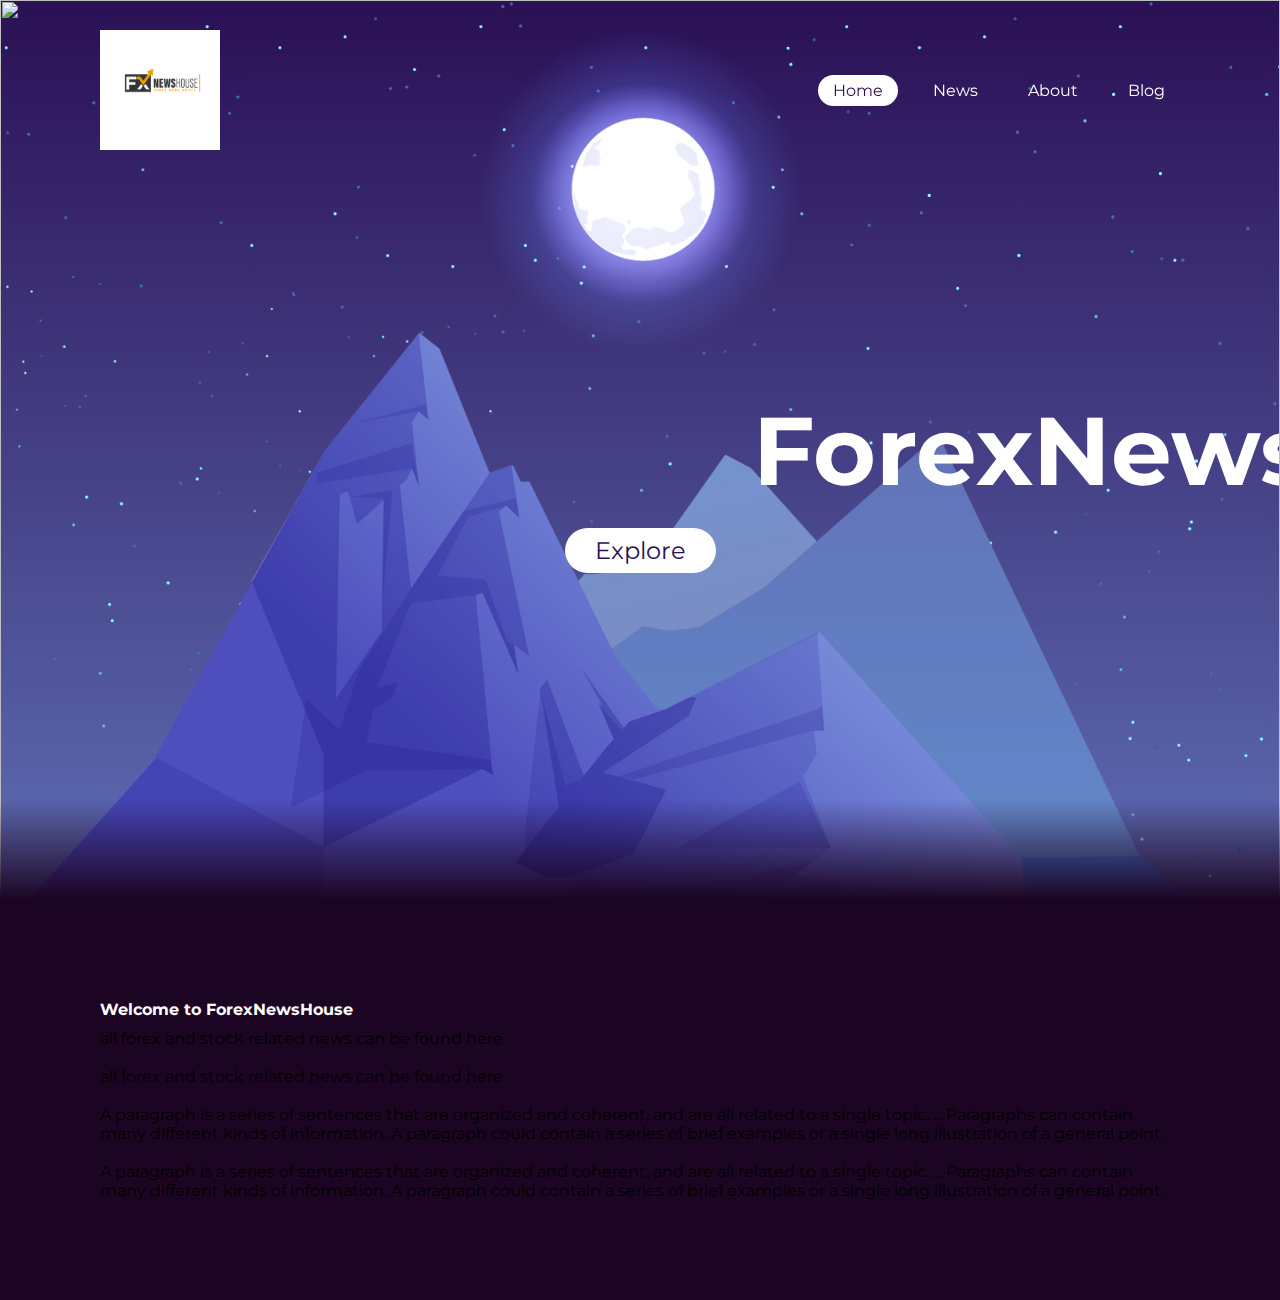
==== Project 2/FNH_Homepage.html @ a7e23f53 "HomePage" ====
﻿<!DOCTYPE html>
<html>
<link rel="stylesheet" href="FNH.css" />
<head>
    <meta charset="utf-8" />
    <title>ForexNewsHouse</title>
</head>
<body>
    
    
    <header>
        <img class="logo" src="WebsiteLogo.jpeg" height="120" width="120" />
        <ul class="nav_links">
            <li><a href="#" class="active">Home</a></li>
            <li><a href="#">News</a></li>
            <li><a href="#">About</a></li>
            <li><a href="#">Blog</a></li>
        </ul>
    </header>
    <section>
        <img src="stars.png" id="stars">
        <img src="moon.png" id="moon">
        <img src="mountains_behind.png" id="mountains_behind">
        <h2 id="text">ForexNewsHouse</h2>
        <a href="#sec" id="btn">Explore</a>
        <img src="" id="mountains_front">

    </section>

    <div class="sec" id="sec">
        <h2>Welcome to ForexNewsHouse</h2>
        <p>all forex and stock related news can be found here<br><br>all forex and stock related news can be found here<br><br>A paragraph is a series of sentences that are organized and coherent, and are all related to a single topic. ... Paragraphs can contain many different kinds of information. A paragraph could contain a series of brief examples or a single long illustration of a general point.<br><br>A paragraph is a series of sentences that are organized and coherent, and are all related to a single topic. ... Paragraphs can contain many different kinds of information. A paragraph could contain a series of brief examples or a single long illustration of a general point.</p>
    </div>

    <script>
        let stars = document.getElementById('stars');
        let moon = document.getElementById('moon');
        let mountains_behind = document.getElementById('mountains_behind');
        let text = document.getElementById('text');
        let btn = document.getElementById('btn');
        let mountains_front = document.getElementById('mountains_front');
        let header = document.querySelector('header');


        window.addEventListener('scroll', function () {
            let value = window.scrollY;
            stars.style.left = value * 0.25 + 'px';
            moon.style.top = value * 1.05 + 'px';
            mountains_behind.style.top = value * 0.5 + 'px';
            mountains_front.style.top = value * 0 + 'px';
            text.style.marginRight = value * 4 + 'px';
            text.style.marginTop = value * 1.5 + 'px';
            btn.style.marginTop = value * 1.5 + 'px';
            header.style.top = value * 0.5 + 'px';
        })
    </script>
</body>
</html>
---- Project 2/FNH.css ----
﻿@import url('https://fonts.googleapis.com/css2?family=Montserrat:wght@500&display=swap');

* {
    margin: 0;
    padding: 0;
    box-sizing: border-box;
    font-family: "Montserrat",sans-serif;
    scroll-behavior:smooth;
}
body {
    min-height:100vh;
    overflow-x:hidden;
    background: linear-gradient(#2b1055,#7597de);
}



header {
    position: absolute;
    top: 0;
    left: 0;
    width: 100%;
    padding: 30px 100px;
    display: flex;
    justify-content: space-between;
    align-items: center;
    z-index:10000;
}

header .logo{
    color: #fff;
    font-weight:700;
    text-decoration:none;
    font-size:2em;
    text-transform:uppercase;
    letter-spacing: 2px;
    
}

header ul{
    display:flex;
    justify-content:center;
    align-items:center;
}

header ul li{
    list-style:none;
    margin-left:20px;
}

header ul li a
{
    text-decoration:none;
    padding: 6px 15px;
    color: #fff;
    border-radius: 20px;
}

    header ul li a:hover,
    header ul li a.active
    {
        background: #fff;
        color: #2b1055;
    }

    section{
     position:relative;
     width:100%;
    height:100vh;
    padding:100px;
    display:flex;
    justify-content: center;
    align-items: center;
    overflow:hidden;
    }

    section:before
    {
        content:'';
        position:absolute;
        bottom:0;
        width:100%;
        height:100px;
        background: linear-gradient(to top,#1c0522,transparent);
        z-index:1000;


    }

    section img{
        position:absolute;
        top:0;
        left:0;
        width:100%;
        height:100%;
        object-fit:cover;
        pointer-events:none;
    }

    section img#moon{
        mix-blend-mode:screen;
    }

        section img#mountains_front {
            z-index: 10;
        }

    #text{
        position:absolute;
        right: -350px;
        color: #fff;
        white-space: nowrap;
        font-size:7.5vw;
        z-index:9;
    }

    #btn
    {
        text-decoration:none;
        display:inline-block;
        padding: 8px 30px;
        border-radius:40px;
        background: #fff;
        color:#2b1055;
        font-size: 1.5em;
        z-index:9;
        transform:translateY(100px);
    }

    .sec{
        position:relative;
        padding:100px;
        background:#1c0522;
    }

.sec h2 {
   font-size: 3.5em;
   margin-bottom:10px;
   color:#fff;
}

.sec h2 {
  font-size: 1em;
  color: #fff;
        }
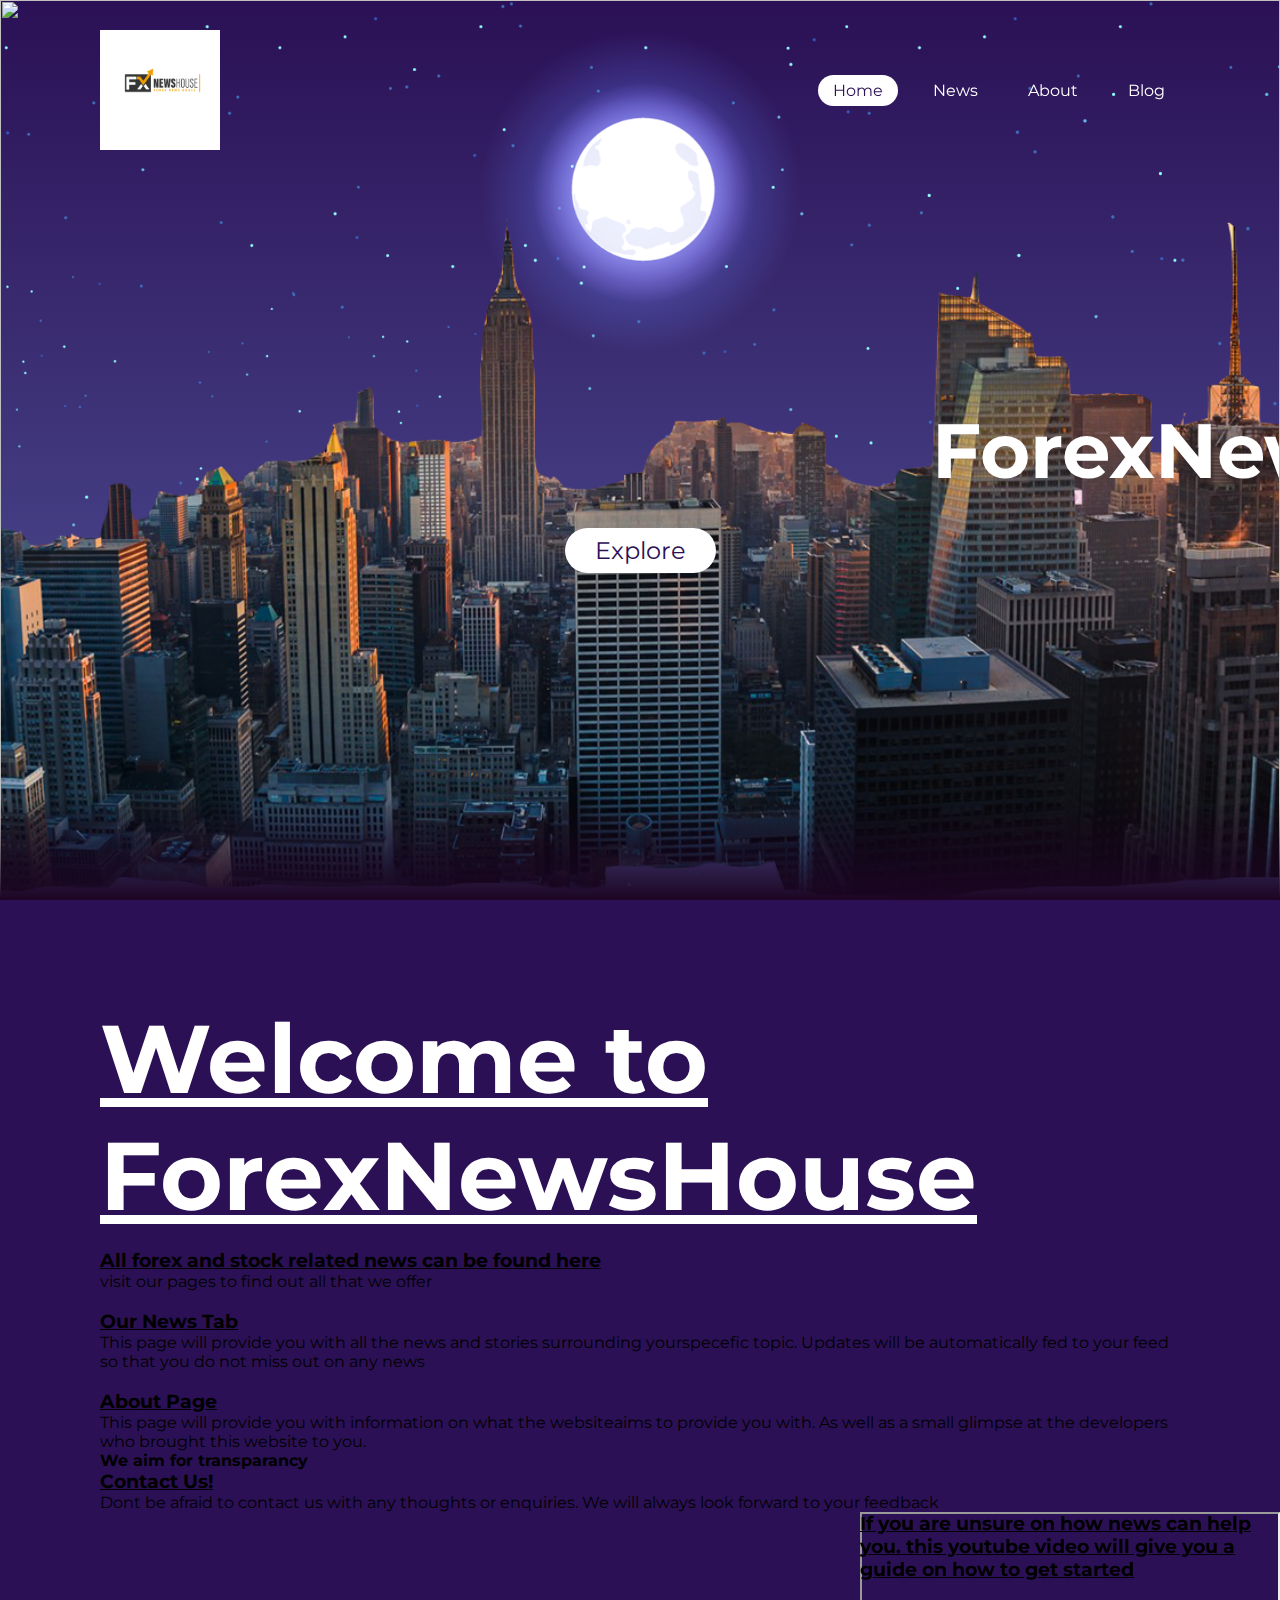
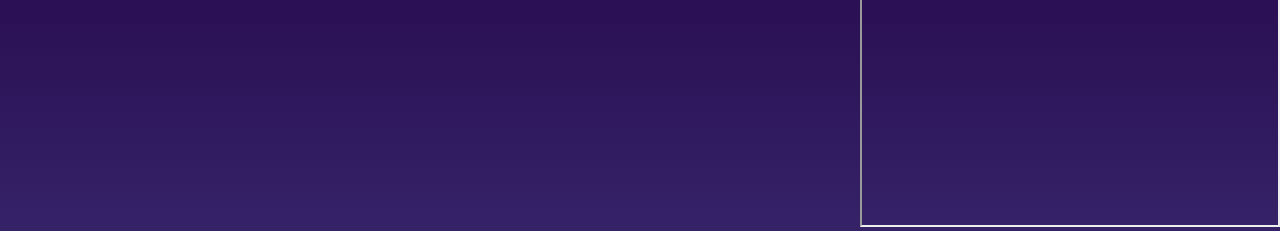
==== commit d15e9a9f: "homepage css" ====
--- a/Project 2/FNH_Homepage.html
+++ b/Project 2/FNH_Homepage.html
@@ -1,6 +1,6 @@
 ﻿<!DOCTYPE html>
 <html>
-<link rel="stylesheet" href="FNH.css" />
+<link rel="stylesheet" href="FnhHomepage.css" />
 <head>
     <meta charset="utf-8" />
     <title>ForexNewsHouse</title>
@@ -19,18 +19,36 @@
     </header>
     <section>
         <img src="stars.png" id="stars">
-        <img src="moon.png" id="moon">
-        <img src="mountains_behind.png" id="mountains_behind">
+        <div class="moon">
+            <img src="moon.png" id="moon">
+        </div>
+        <img src="NY.png" id="mountains_behind">
         <h2 id="text">ForexNewsHouse</h2>
         <a href="#sec" id="btn">Explore</a>
         <img src="" id="mountains_front">
 
     </section>
+    <div class="intro">
+        <div class="sec" id="sec">
+            <h2>Welcome to ForexNewsHouse</h2>
+            <h3>All forex and stock related news can be found here</h3>
+            <p>visit our pages to find out all that we offer<br><br></p>
+            <h3>Our News Tab</h3>
+            <p>This page will provide you with all the news and stories surrounding yourspecefic topic. Updates will be automatically fed to your feed so that you do not miss out on any news</p>
+            <br>
+            <h3>About Page</h3>
+            <p>This page will provide you with information on what the websiteaims to provide you with. As well as a small glimpse at the developers who brought this website to you.</p>
+            <h4>We aim for transparancy</h4>
+            <h3>Contact Us!</h3>
+            <p>Dont be afraid to contact us with any thoughts or enquiries. We will always look forward to your feedback</p>
+            <div class="YT">
+                <h3>If you are unsure on how news can help you. this youtube video will give you a guide on how to get started</h3>
+                <iframe width="420" height="315"
+                        src="https://youtu.be/VhP2AGHsFz8">
+                </iframe>
+            </div>
 
-    <div class="sec" id="sec">
-        <h2>Welcome to ForexNewsHouse</h2>
-        <p>all forex and stock related news can be found here<br><br>all forex and stock related news can be found here<br><br>A paragraph is a series of sentences that are organized and coherent, and are all related to a single topic. ... Paragraphs can contain many different kinds of information. A paragraph could contain a series of brief examples or a single long illustration of a general point.<br><br>A paragraph is a series of sentences that are organized and coherent, and are all related to a single topic. ... Paragraphs can contain many different kinds of information. A paragraph could contain a series of brief examples or a single long illustration of a general point.</p>
-    </div>
+        </div>
 
     <script>
         let stars = document.getElementById('stars');
--- a/Project 2/FnhHomepage.css
+++ b/Project 2/FnhHomepage.css
@@ -0,0 +1,159 @@
+﻿@import url('https://fonts.googleapis.com/css2?family=Montserrat:wght@500&display=swap');
+
+* {
+    margin: 0;
+    padding: 0;
+    box-sizing: border-box;
+    font-family: "Montserrat",sans-serif;
+    scroll-behavior: smooth;
+}
+
+body {
+    min-height: 100vh;
+    overflow-x: hidden;
+    background: linear-gradient(#2b1055,#7597de);
+}
+
+
+
+header {
+    position: absolute;
+    top: 0;
+    left: 0;
+    width: 100%;
+    padding: 30px 100px;
+    display: flex;
+    justify-content: space-between;
+    align-items: center;
+    z-index: 10000;
+}
+
+    header .logo {
+        color: #fff;
+        font-weight: 700;
+        text-decoration: none;
+        font-size: 2em;
+        text-transform: uppercase;
+        letter-spacing: 2px;
+    }
+
+    header ul {
+        display: flex;
+        justify-content: center;
+        align-items: center;
+    }
+
+        header ul li {
+            list-style: none;
+            margin-left: 20px;
+        }
+
+            header ul li a {
+                text-decoration: none;
+                padding: 6px 15px;
+                color: #fff;
+                border-radius: 20px;
+            }
+
+                header ul li a:hover,
+                header ul li a.active {
+                    background: #fff;
+                    color: #2b1055;
+                }
+
+section {
+    position: relative;
+    width: 100%;
+    height: 100vh;
+    padding: 100px;
+    display: flex;
+    justify-content: center;
+    align-items: center;
+    overflow: hidden;
+}
+
+    section:before {
+        content: '';
+        position: absolute;
+        bottom: 0;
+        width: 100%;
+        height: 100px;
+        background: linear-gradient(to top,#1c0522,transparent);
+        z-index: 1000;
+    }
+
+    section img {
+        position: absolute;
+        top: 0;
+        left: 0;
+        width: 100%;
+        height: 100%;
+        object-fit: cover;
+        pointer-events: none;
+    }
+
+        section img#moon {
+            mix-blend-mode: screen;
+        }
+
+        section img#mountains_front {
+            z-index: 10;
+        }
+
+#text {
+    position: absolute;
+    right: -350px;
+    color: #fff;
+    white-space: nowrap;
+    font-size: 6vw;
+    z-index: 9;
+}
+
+#btn {
+    text-decoration: none;
+    display: inline-block;
+    padding: 8px 30px;
+    border-radius: 40px;
+    background: #fff;
+    color: #2b1055;
+    font-size: 1.5em;
+    z-index: 9;
+    transform: translateY(100px);
+}
+
+.sec {
+    position: relative;
+    padding: 100px;
+    background: #2b1055;
+}
+
+    .sec h2 {
+        font-size: 3.5em;
+        margin-bottom: 15px;
+        color: #fff;
+        text-decoration:underline;
+    }
+
+    .sec h2 {
+        font-size: 6em;
+        color: #fff;
+        text-decoration: underline;
+    }
+
+.intro {
+    background: #fff;
+}
+
+h3{
+    text-decoration:underline;
+}
+
+.YT{
+    position:absolute;
+    right:0;
+}
+
+.YT h3{
+    position:absolute;
+    right:3;
+}